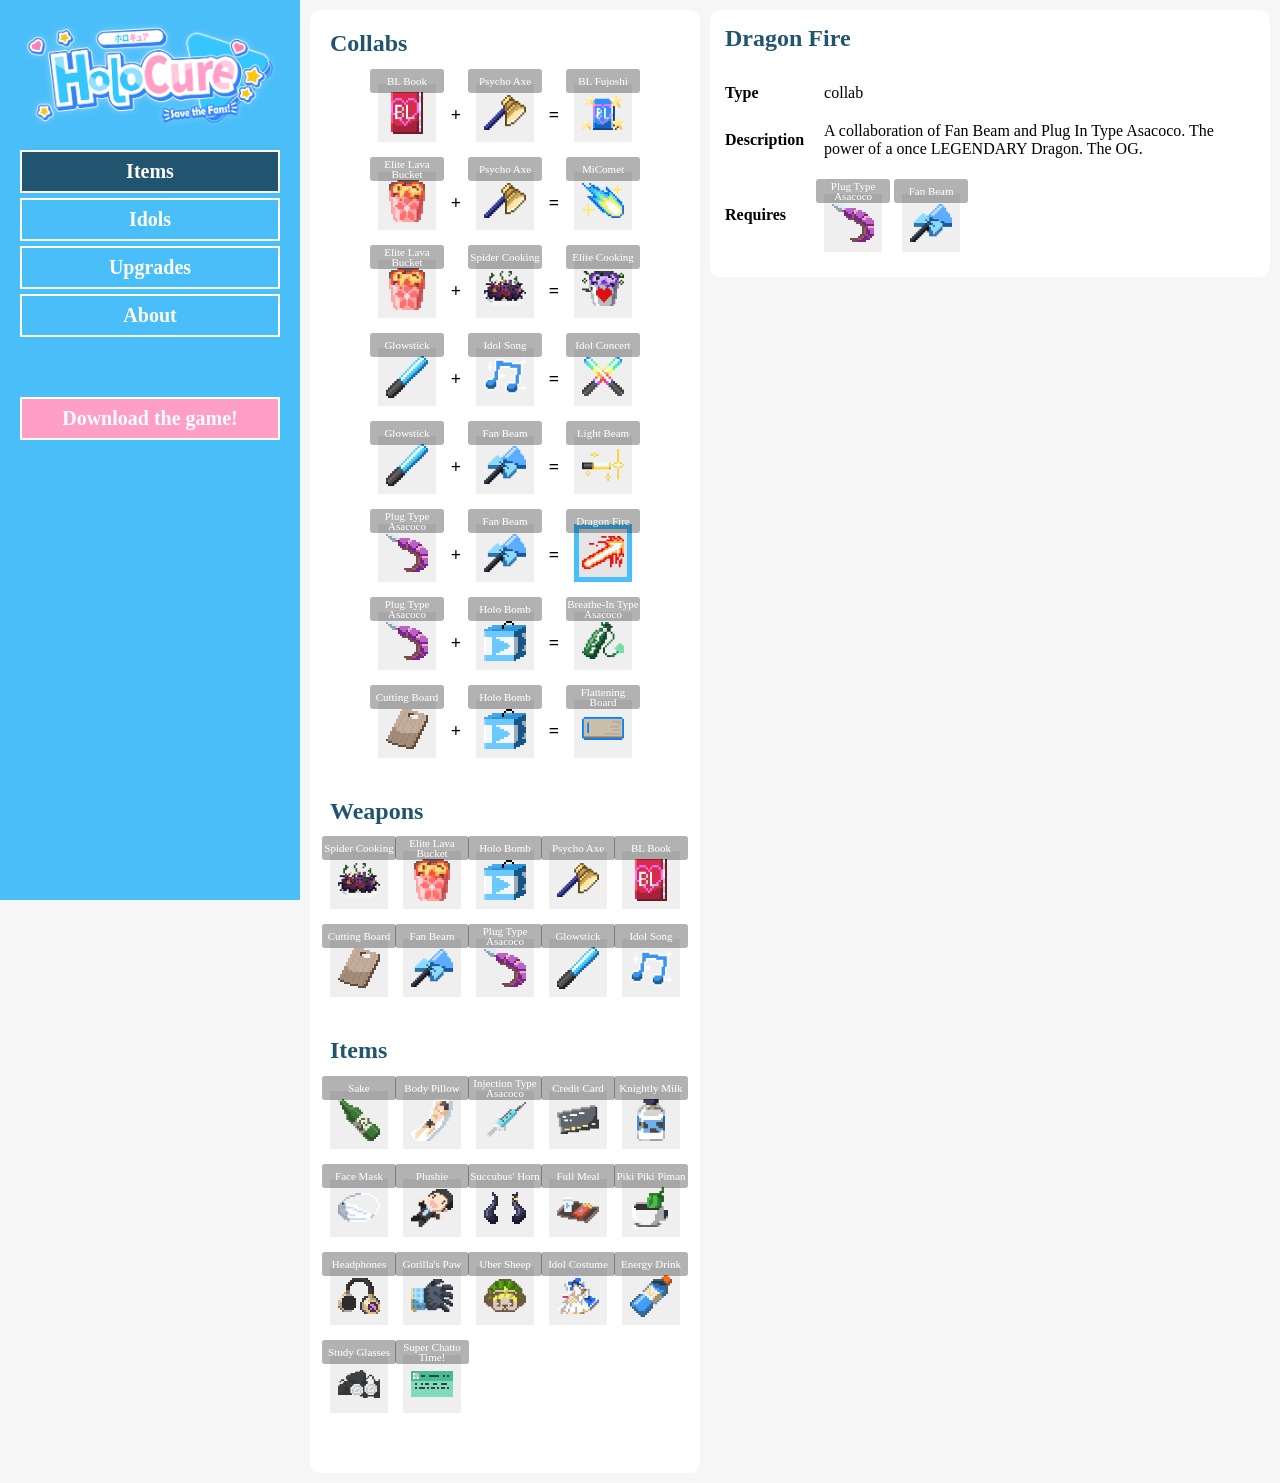
==== index.html @ fba4d24d "more data, hashrouter" ====
<!DOCTYPE html>
<html lang="en">

<head>
  <meta charset="UTF-8" />
  <link rel="icon" type="image/svg+xml" href="[data-uri]" />
  <meta name="viewport" content="width=device-width, initial-scale=1.0" />
  <title>HoloCure Infos</title>
  <script type="module" crossorigin src="/assets/index.11f141a6.js"></script>
  <link rel="stylesheet" href="/assets/index.669af366.css">
</head>

<body>
  <div id="root"></div>
  
</body>

</html>
---- assets/index.669af366.css ----
.item-icon{border:5px solid transparent;height:58px;width:58px;display:flex;justify-content:center;align-items:center;background-color:#6464641a;padding:3px;position:relative;margin-top:15px}.item-icon:hover{cursor:pointer}.item-icon img{max-width:100%;max-height:100%}.item-icon .name{position:absolute;font-size:11px;top:0;left:-13px;right:-13px;color:#fff;background-color:#0000004d;text-align:center;transform:translateY(-20px);border-radius:3px;padding:1px 0;line-height:10px;height:24px;display:flex;justify-content:center;align-items:center}.item-icon.selected{border-color:#4abef9;background-color:#0000001a}.heading{margin-bottom:10px;border-bottom:1px solid white;color:#21546f}.item-details{flex:1 1 70%;padding:15px;background:white;border-radius:10px}.item-details>main{margin-top:20px;display:table}.item-details>main .entry{display:table-row}.item-details>main .entry__name{display:table-cell;font-weight:700;padding:10px 20px 10px 0;vertical-align:middle}.item-details>main .entry__value{vertical-align:middle;padding:10px 0;display:flex;gap:20px}.collabs-list{display:grid;grid-template-columns:58px 40px 58px 40px 58px;row-gap:15px;align-items:center;justify-content:center;text-align:center}.collabs-list .operator{font-size:18px;margin-top:20px;font-weight:700}.items-page{display:flex;flex-direction:row;align-items:flex-start;gap:10px}.items-page .sections{padding:20px;background:white;border-radius:10px;flex:1 1 30%}.items-page .sections section{margin-bottom:40px}.items-page .sections section .items-list{display:grid;grid-template-columns:repeat(5,1fr);gap:15px}html,body,#root,.app{min-height:100vh;background-color:#f6f6f6}*{box-sizing:border-box}h1,h2,h3,h4,h5,h6{margin:0}.app{display:flex;font-family:Tahoma}.app .nav{background-color:#4abef9;padding:20px;display:flex;flex-direction:column;width:300px;flex:0 0 300px;position:fixed;height:100vh}.app .nav a{display:block;background-color:#4abef9;color:#fff;font-weight:700;font-size:20px;border:2px solid white;text-decoration:none;padding:8px 16px}.app .nav a:hover,.app .nav a.active{background-color:#21546f}.app .nav section{display:flex;flex-direction:column;gap:5px;color:#fff;text-align:center}.app .nav section.bottom{margin-top:60px}.app .nav section.bottom a{background-color:#ff9ec6}.app .nav img{width:100%;margin-bottom:15px}.app>main{padding:10px;margin-left:300px;flex:1 1 auto}/*! normalize.css v8.0.1 | MIT License | github.com/necolas/normalize.css */html{line-height:1.15;-webkit-text-size-adjust:100%}body{margin:0}main{display:block}h1{font-size:2em;margin:.67em 0}hr{box-sizing:content-box;height:0;overflow:visible}pre{font-family:monospace,monospace;font-size:1em}a{background-color:transparent}abbr[title]{border-bottom:none;text-decoration:underline;text-decoration:underline dotted}b,strong{font-weight:bolder}code,kbd,samp{font-family:monospace,monospace;font-size:1em}small{font-size:80%}sub,sup{font-size:75%;line-height:0;position:relative;vertical-align:baseline}sub{bottom:-.25em}sup{top:-.5em}img{border-style:none}button,input,optgroup,select,textarea{font-family:inherit;font-size:100%;line-height:1.15;margin:0}button,input{overflow:visible}button,select{text-transform:none}button,[type=button],[type=reset],[type=submit]{-webkit-appearance:button}button::-moz-focus-inner,[type=button]::-moz-focus-inner,[type=reset]::-moz-focus-inner,[type=submit]::-moz-focus-inner{border-style:none;padding:0}button:-moz-focusring,[type=button]:-moz-focusring,[type=reset]:-moz-focusring,[type=submit]:-moz-focusring{outline:1px dotted ButtonText}fieldset{padding:.35em .75em .625em}legend{box-sizing:border-box;color:inherit;display:table;max-width:100%;padding:0;white-space:normal}progress{vertical-align:baseline}textarea{overflow:auto}[type=checkbox],[type=radio]{box-sizing:border-box;padding:0}[type=number]::-webkit-inner-spin-button,[type=number]::-webkit-outer-spin-button{height:auto}[type=search]{-webkit-appearance:textfield;outline-offset:-2px}[type=search]::-webkit-search-decoration{-webkit-appearance:none}::-webkit-file-upload-button{-webkit-appearance:button;font:inherit}details{display:block}summary{display:list-item}template{display:none}[hidden]{display:none}
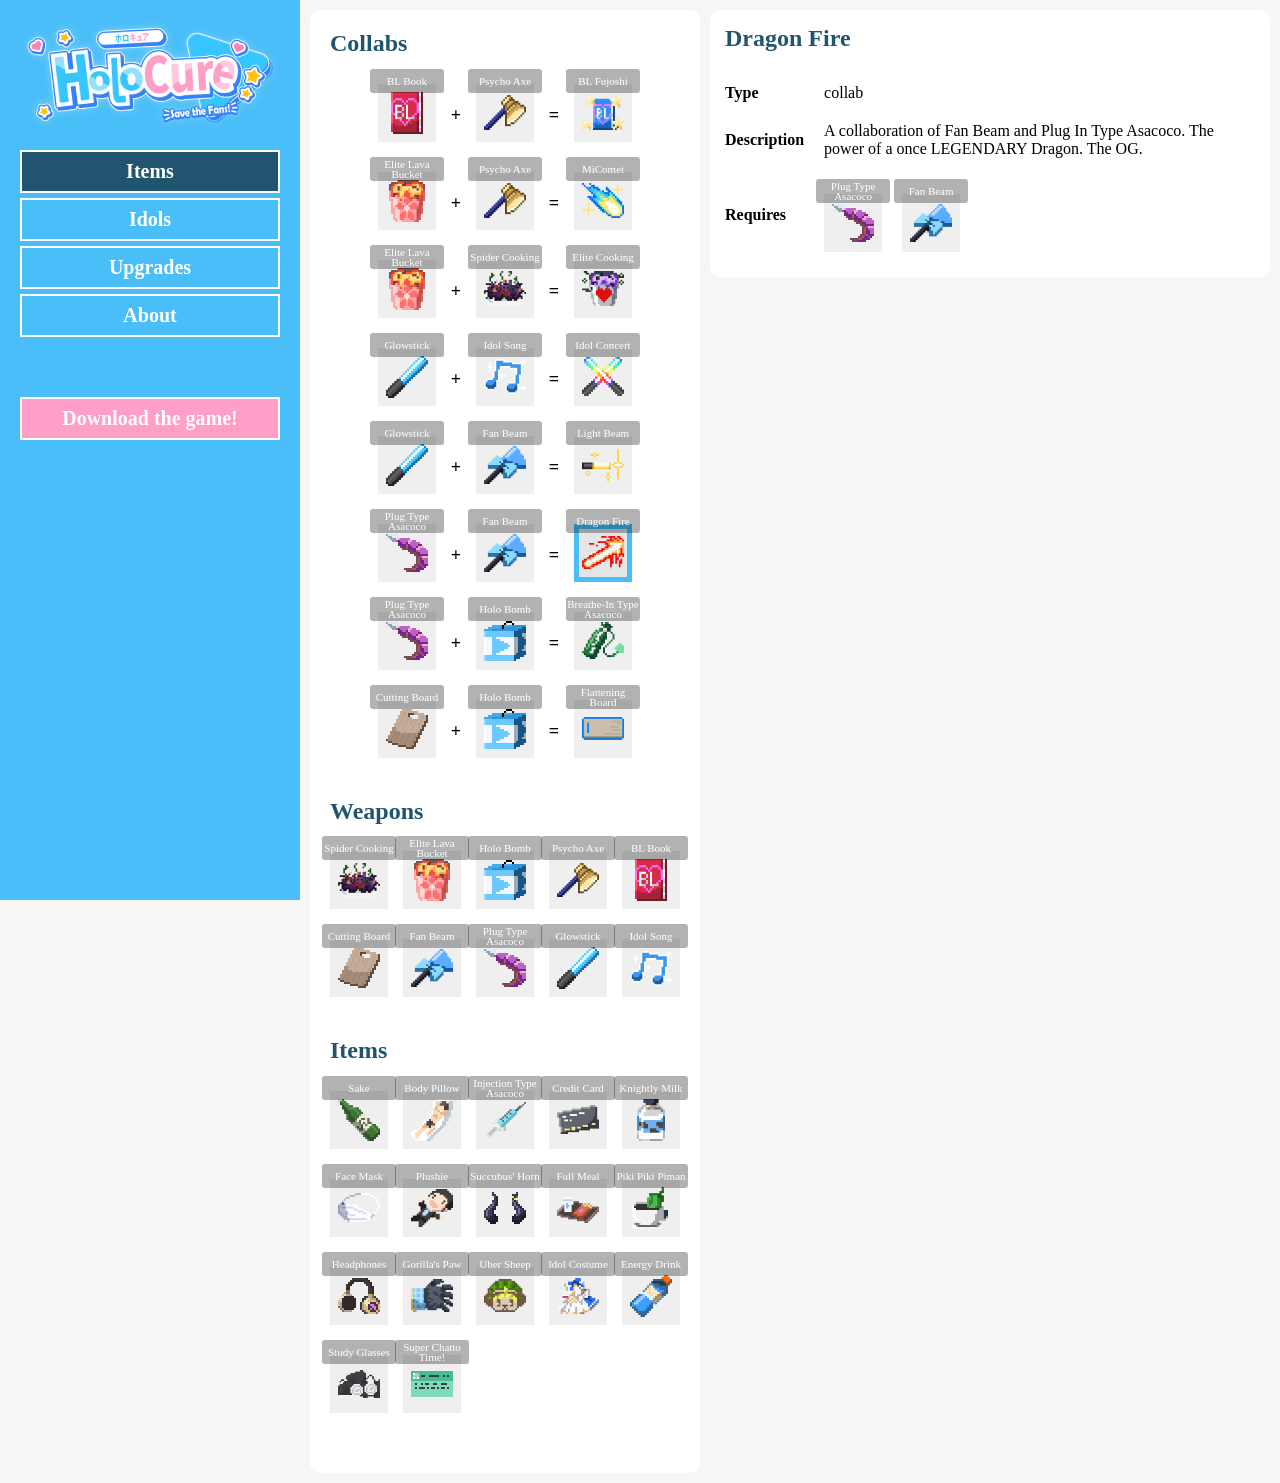
==== commit 2bc13472: "test" ====
--- a/index.html
+++ b/index.html
@@ -6,7 +6,7 @@
   <link rel="icon" type="image/svg+xml" href="[data-uri]" />
   <meta name="viewport" content="width=device-width, initial-scale=1.0" />
   <title>HoloCure Infos</title>
-  <script type="module" crossorigin src="/assets/index.11f141a6.js"></script>
+  <script type="module" crossorigin src="/assets/index.10effb36.js"></script>
   <link rel="stylesheet" href="/assets/index.669af366.css">
 </head>
 
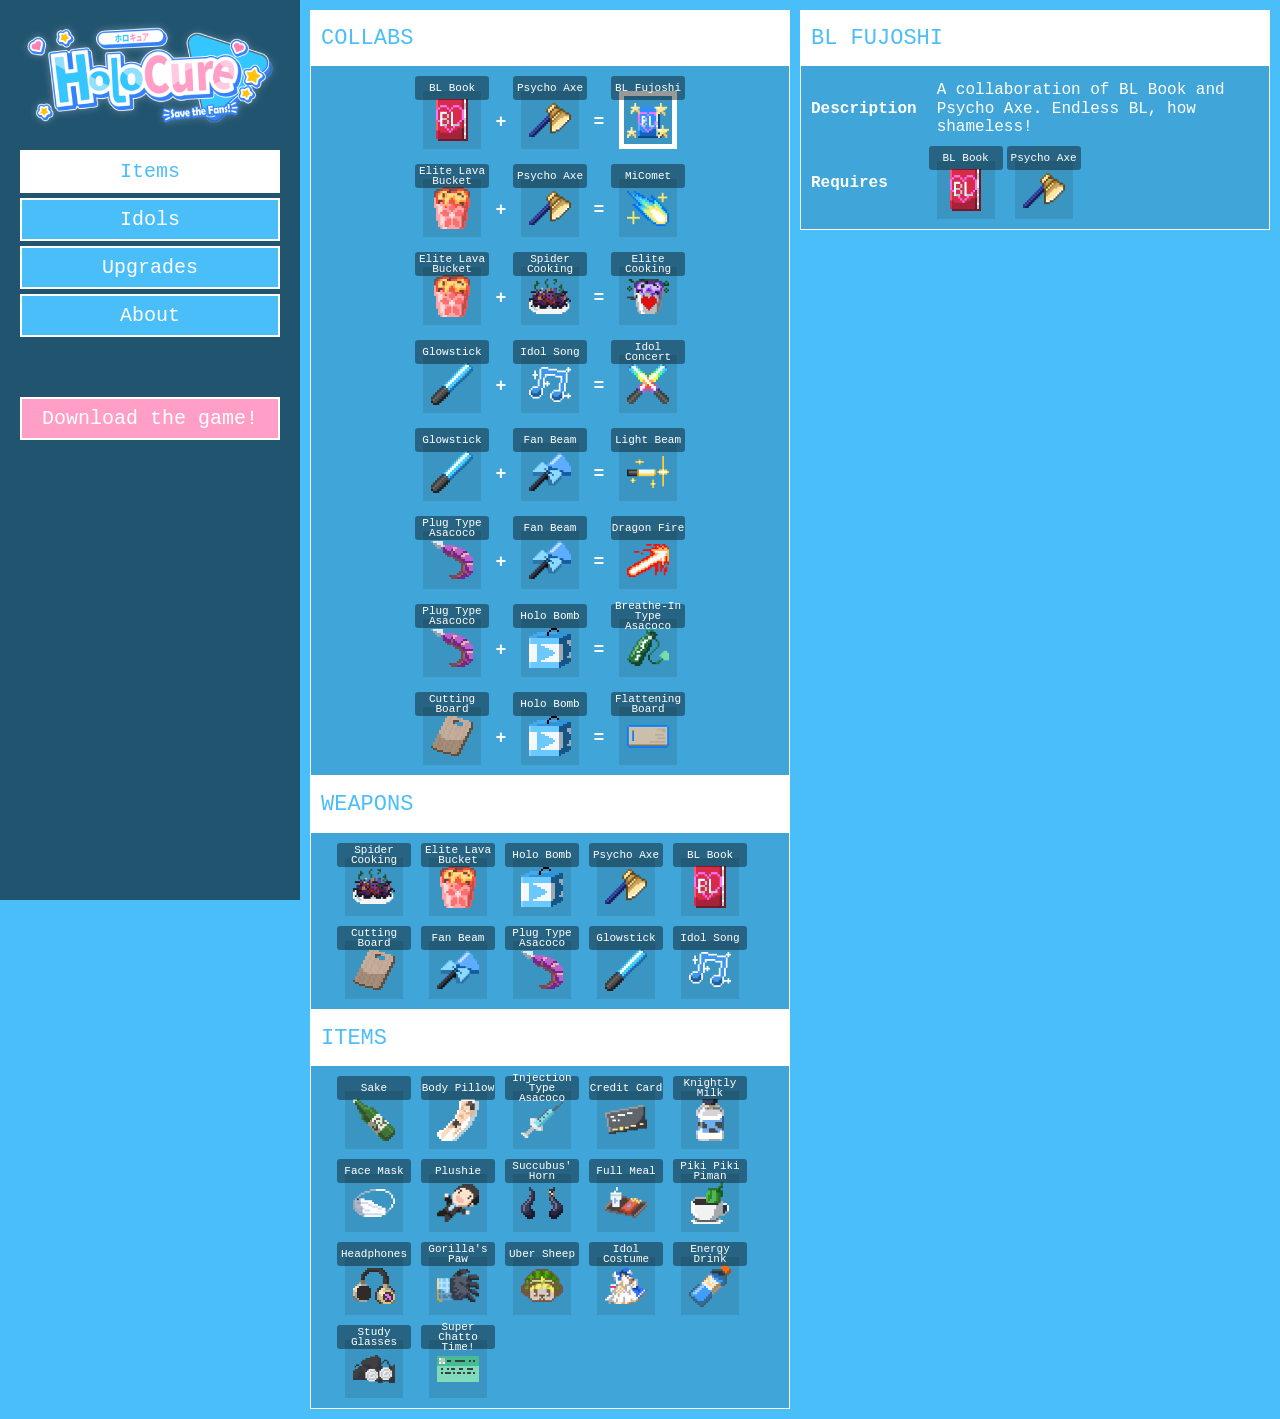
==== commit 5f6c24b8: "idols page, fetch data, style, ..." ====
--- a/index.html
+++ b/index.html
@@ -6,8 +6,8 @@
   <link rel="icon" type="image/svg+xml" href="[data-uri]" />
   <meta name="viewport" content="width=device-width, initial-scale=1.0" />
   <title>HoloCure Infos</title>
-  <script type="module" crossorigin src="/assets/index.10effb36.js"></script>
-  <link rel="stylesheet" href="/assets/index.669af366.css">
+  <script type="module" crossorigin src="/assets/index.8fa9ec12.js"></script>
+  <link rel="stylesheet" href="/assets/index.4229c136.css">
 </head>
 
 <body>
--- a/assets/index.4229c136.css
+++ b/assets/index.4229c136.css
@@ -0,0 +1 @@
+.item-icon{border:5px solid transparent;height:58px;width:58px;display:flex;justify-content:center;align-items:center;background-color:#0000001a;padding:3px;position:relative;margin-top:15px}.item-icon:hover{cursor:pointer}.item-icon img{max-width:100%;max-height:100%}.item-icon .name{position:absolute;font-size:11px;top:0;left:-13px;right:-13px;color:#fff;background-color:#0006;text-align:center;transform:translateY(-20px);border-radius:3px;padding:1px 0;line-height:10px;height:24px;display:flex;justify-content:center;align-items:center}.item-icon.selected{border-color:#fff;background-color:#0000001a}.box{border:1px solid white;background-color:#00000021;display:flex;flex-direction:column}.box>header{background-color:#fff;font-weight:300;font-size:22px;color:#4abef9;padding:15px 10px;text-transform:uppercase}.box>main{padding:10px;flex:1 1 auto;display:flex;flex-direction:column;color:#fff;font-size:16px}.item-details{flex:1 1 70%}.item-details>main{display:table}.item-details>main .entry{display:table-row}.item-details>main .entry__name{display:table-cell;font-weight:700;padding:5px 20px 5px 0;vertical-align:middle;white-space:nowrap}.item-details>main .entry__value{vertical-align:middle;padding:5px 0;display:flex;gap:20px}.item-details>main .entry:last-of-type .entry__name,.item-details>main .entry:last-of-type .entry__value{padding-bottom:0}.collabs-list{display:grid;grid-template-columns:58px 40px 58px 40px 58px;row-gap:15px;align-items:center;justify-content:center;text-align:center}.collabs-list .operator{font-size:18px;margin-top:20px;font-weight:700}.items-page{display:flex;flex-direction:row;align-items:flex-start;gap:10px}.items-page .sections{flex:0 0 480px;width:480px}.items-page .sections .items-list{display:grid;grid-template-columns:repeat(5,74px);justify-content:center;align-items:center;gap:10px}.heading{margin-bottom:10px;border-bottom:1px solid white;color:#fff}.idols-page{display:flex;flex-direction:row;gap:10px}.idols-page .selected-idol{flex:1 1 200px;width:200px}.idols-page .selected-idol>main{justify-content:center;align-items:center}.idols-page .selected-idol>main img{display:block}.idols-page .selected-idol .stats{margin-top:40px}.idols-page .generation{margin-bottom:20px;flex:1 1 auto}.idols-page .generation .idols{display:flex;flex-direction:row;gap:5px}.idols-page .generation .idols .idol{border:5px solid transparent;cursor:pointer}.idols-page .generation .idols .idol img{display:block}.idols-page .generation .idols .idol.selected{border-color:#fff}.idols-page .selected-idol-details{flex:1 1 200px;width:200px;display:flex;flex-direction:column}.idols-page .selected-idol-details .name{font-size:20px}.idols-page .selected-idol-details .desc{margin-bottom:10px}.idols-page .selected-idol-details .box{flex:1 1 auto}.idols-page .selected-idol-details .box>main{display:flex;flex-direction:column;gap:10px}.about-page{display:flex;justify-content:center}.about-page .box{width:800px}.about-page ul li{margin-bottom:10px}html,body,#root,.app{min-height:100vh;background-color:#4abef9}*{box-sizing:border-box;font-family:monospace}h1,h2,h3,h4,h5,h6{margin:0}.app{display:flex;font-family:Tahoma}.app .nav{background-color:#21546f;padding:20px;display:flex;flex-direction:column;width:300px;flex:0 0 300px;position:fixed;height:100vh}.app .nav a{display:block;background-color:#4abef9;color:#fff;font-size:20px;border:2px solid white;text-decoration:none;padding:8px 16px}.app .nav a:hover,.app .nav a.active{background-color:#fff;color:#4abef9}.app .nav section{display:flex;flex-direction:column;gap:5px;color:#fff;text-align:center}.app .nav section.bottom{margin-top:60px}.app .nav section.bottom a{background-color:#ff9ec6}.app .nav img{width:100%;margin-bottom:15px}.app>main{padding:10px;margin-left:300px;flex:1 1 auto}/*! normalize.css v8.0.1 | MIT License | github.com/necolas/normalize.css */html{line-height:1.15;-webkit-text-size-adjust:100%}body{margin:0}main{display:block}h1{font-size:2em;margin:.67em 0}hr{box-sizing:content-box;height:0;overflow:visible}pre{font-family:monospace,monospace;font-size:1em}a{background-color:transparent}abbr[title]{border-bottom:none;text-decoration:underline;text-decoration:underline dotted}b,strong{font-weight:bolder}code,kbd,samp{font-family:monospace,monospace;font-size:1em}small{font-size:80%}sub,sup{font-size:75%;line-height:0;position:relative;vertical-align:baseline}sub{bottom:-.25em}sup{top:-.5em}img{border-style:none}button,input,optgroup,select,textarea{font-family:inherit;font-size:100%;line-height:1.15;margin:0}button,input{overflow:visible}button,select{text-transform:none}button,[type=button],[type=reset],[type=submit]{-webkit-appearance:button}button::-moz-focus-inner,[type=button]::-moz-focus-inner,[type=reset]::-moz-focus-inner,[type=submit]::-moz-focus-inner{border-style:none;padding:0}button:-moz-focusring,[type=button]:-moz-focusring,[type=reset]:-moz-focusring,[type=submit]:-moz-focusring{outline:1px dotted ButtonText}fieldset{padding:.35em .75em .625em}legend{box-sizing:border-box;color:inherit;display:table;max-width:100%;padding:0;white-space:normal}progress{vertical-align:baseline}textarea{overflow:auto}[type=checkbox],[type=radio]{box-sizing:border-box;padding:0}[type=number]::-webkit-inner-spin-button,[type=number]::-webkit-outer-spin-button{height:auto}[type=search]{-webkit-appearance:textfield;outline-offset:-2px}[type=search]::-webkit-search-decoration{-webkit-appearance:none}::-webkit-file-upload-button{-webkit-appearance:button;font:inherit}details{display:block}summary{display:list-item}template{display:none}[hidden]{display:none}
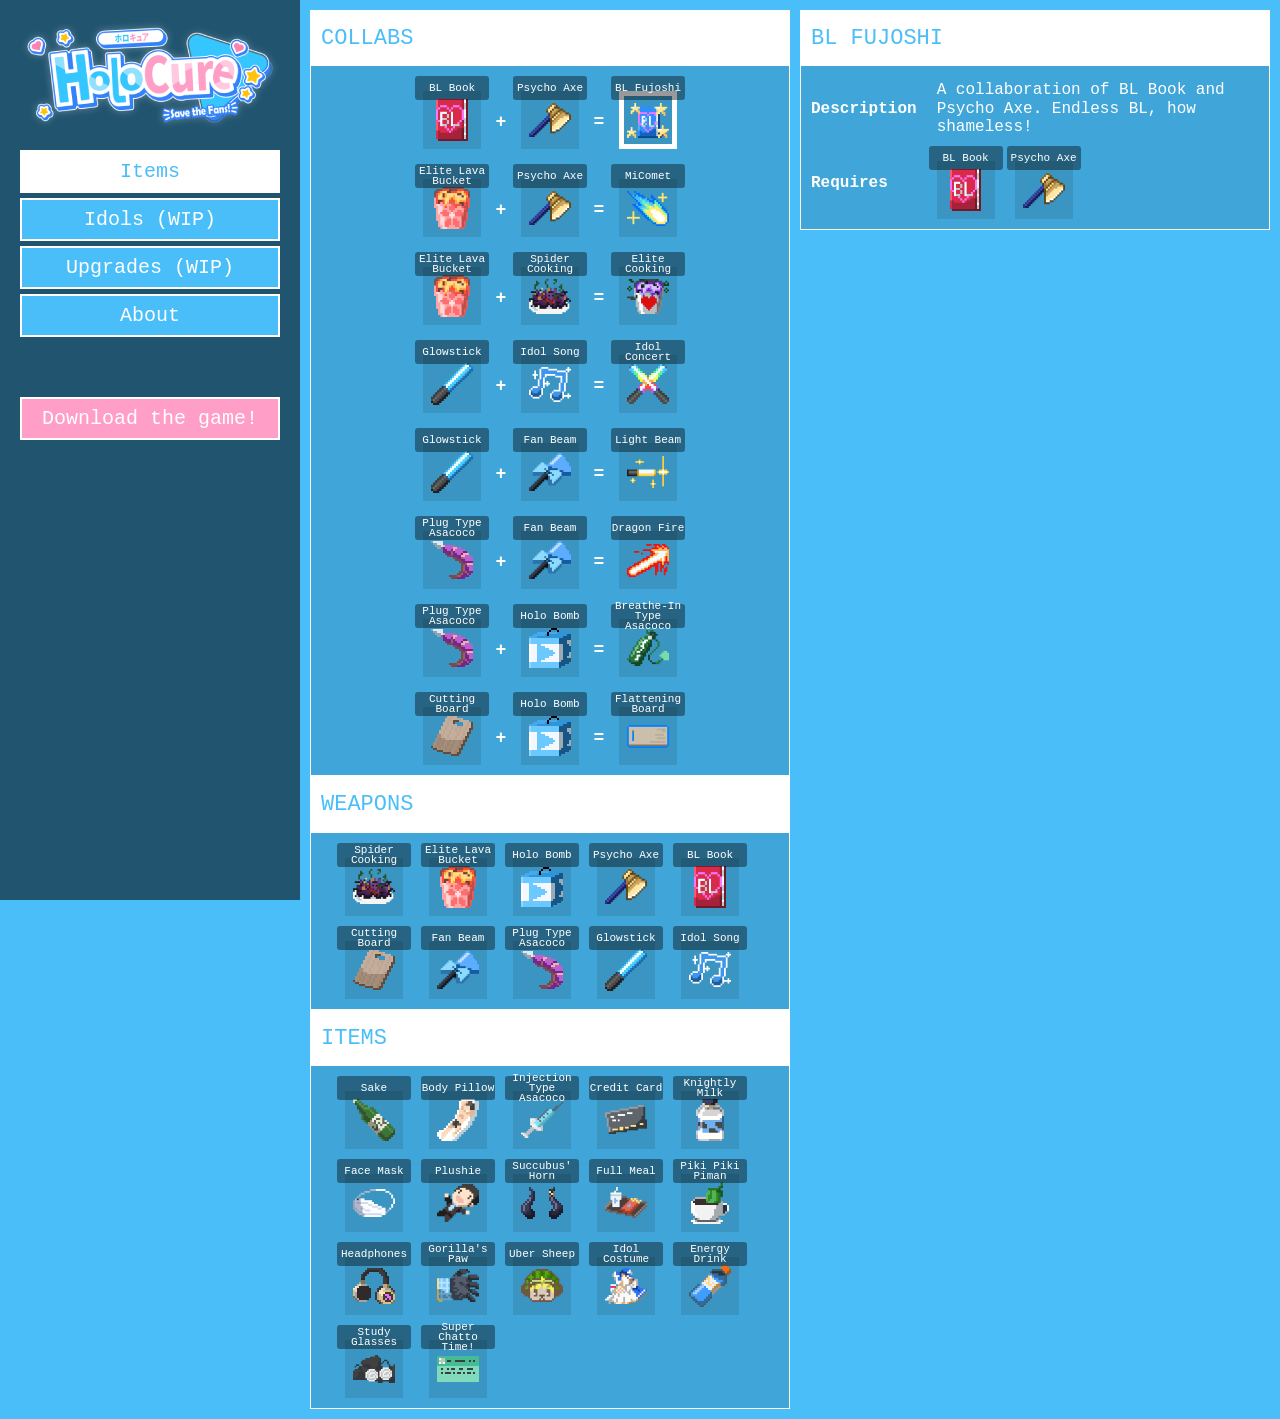
==== commit 7227712e: "add idols skills and empty placeholders" ====
--- a/index.html
+++ b/index.html
@@ -6,7 +6,7 @@
   <link rel="icon" type="image/svg+xml" href="[data-uri]" />
   <meta name="viewport" content="width=device-width, initial-scale=1.0" />
   <title>HoloCure Infos</title>
-  <script type="module" crossorigin src="/assets/index.8fa9ec12.js"></script>
+  <script type="module" crossorigin src="/assets/index.fbfb6601.js"></script>
   <link rel="stylesheet" href="/assets/index.4229c136.css">
 </head>
 
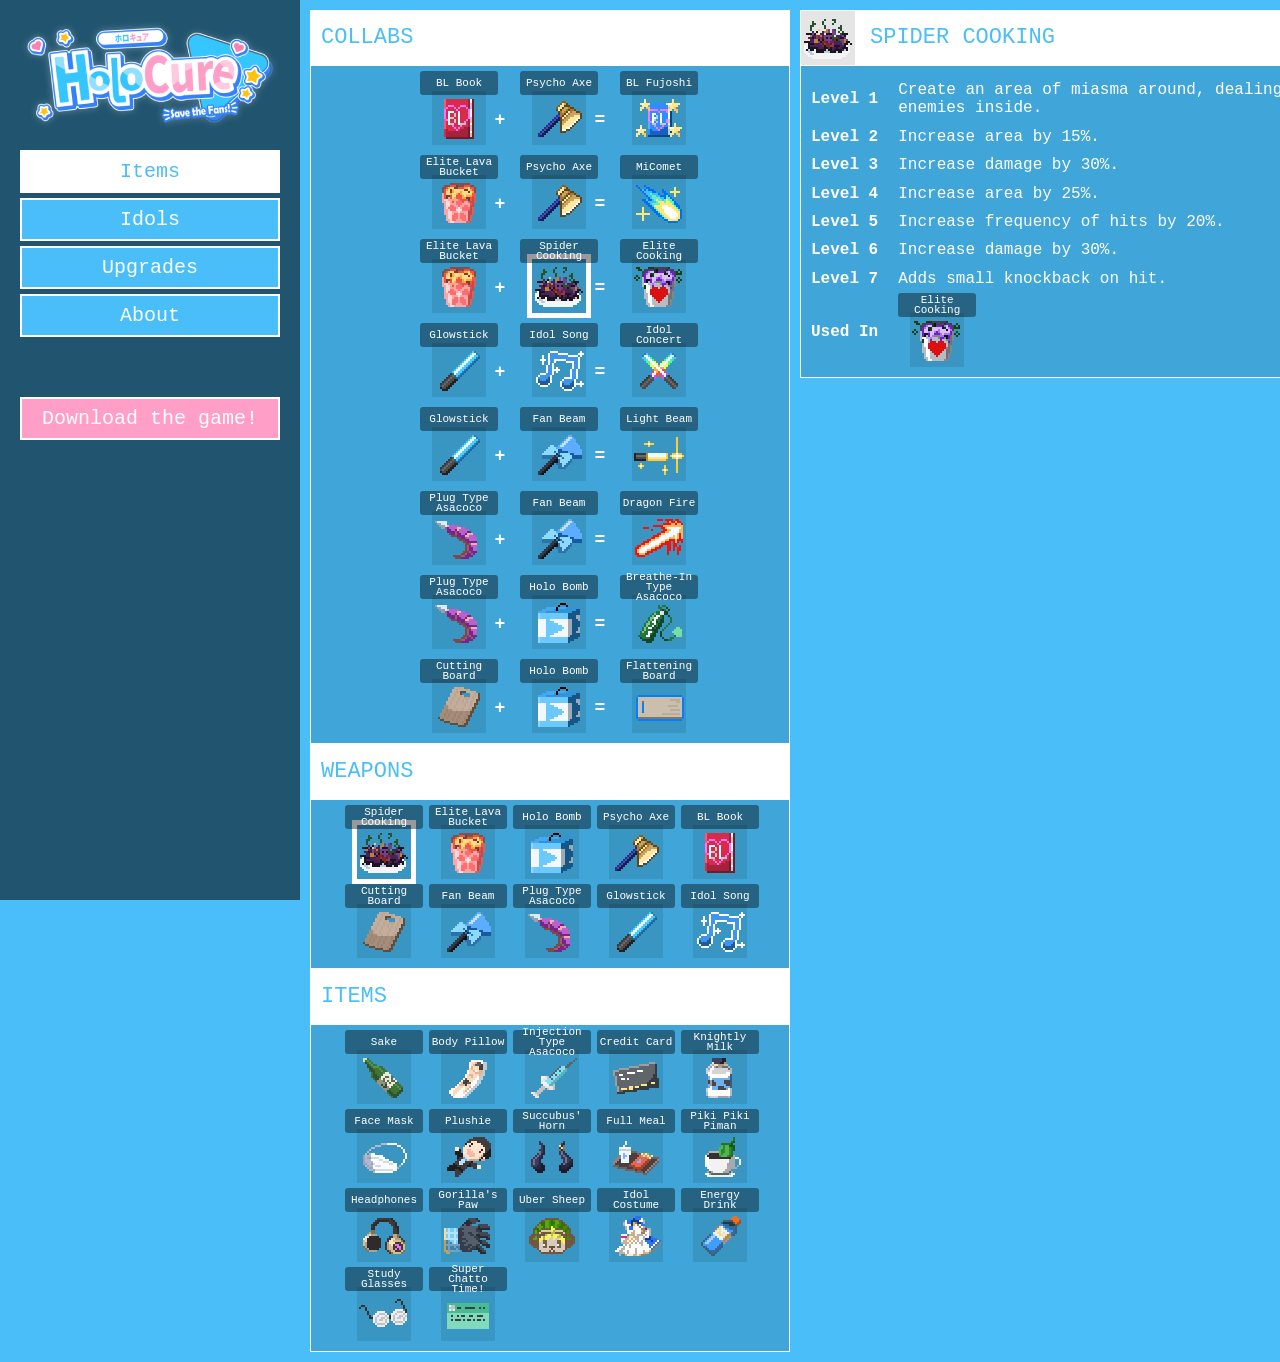
==== commit 676940dc: "more stuff!" ====
--- a/index.html
+++ b/index.html
@@ -6,8 +6,8 @@
   <link rel="icon" type="image/svg+xml" href="[data-uri]" />
   <meta name="viewport" content="width=device-width, initial-scale=1.0" />
   <title>HoloCure Infos</title>
-  <script type="module" crossorigin src="/assets/index.fbfb6601.js"></script>
-  <link rel="stylesheet" href="/assets/index.4229c136.css">
+  <script type="module" crossorigin src="/assets/index.34fb086a.js"></script>
+  <link rel="stylesheet" href="/assets/index.b16a7061.css">
 </head>
 
 <body>
--- a/assets/index.b16a7061.css
+++ b/assets/index.b16a7061.css
@@ -0,0 +1 @@
+.box{border:1px solid white;border-top:0;background-color:#00000021}.box>header{min-height:56px;background-color:#fff;font-weight:300;font-size:22px;color:var(--color-blue);text-transform:uppercase;padding:0 10px}.box>main{padding:10px;color:#fff;font-size:16px}.sprite{position:relative;flex:0 0 auto}.sprite.show-label{margin:15px 12px 0}.sprite.clickable:hover{cursor:pointer}.sprite .name{position:absolute;font-size:11px;top:0;left:-12px;right:-12px;color:#fff;text-align:center;background-color:#0006;transform:translateY(-20px);border-radius:3px;padding:1px 0;line-height:10px;height:24px}.sprite.selected{outline:5px solid white;background-color:#0000001a}.collabs-list{display:grid;grid-template-columns:60px 40px 60px 40px 60px;row-gap:15px;align-items:center;justify-content:center;text-align:center}.collabs-list .operator{font-size:18px;margin-top:20px;font-weight:700}.item-details{flex:1 1 70%}.item-details .item-name{margin-left:15px}.item-details .item-type{font-size:16px;color:#aaa}.item-details>header{padding-left:0}.item-details>main{display:table}.item-details>main .entry{display:table-row}.item-details>main .entry__name{display:table-cell;font-weight:700;padding:5px 20px 5px 0;vertical-align:middle;white-space:nowrap}.item-details>main .entry__value{vertical-align:middle;padding:5px 0;display:flex;gap:20px}.item-details>main .entry:last-of-type .entry__name,.item-details>main .entry:last-of-type .entry__value{padding-bottom:0}.items-page{gap:10px}.items-page .sections{flex:0 0 480px;width:480px}.items-page .sections .items-list{display:grid;grid-template-columns:repeat(5,74px);justify-content:center;align-items:center;gap:10px}.idols-page{gap:10px}.idols-page .selected-idol{width:300px;flex:0 0 auto;align-self:flex-start}.idols-page .selected-idol>main{justify-content:flex-start;align-items:center}.idols-page .selected-idol .model{width:100%;height:200px}.idols-page .selected-idol .stats{margin-top:20px;width:100%;padding:20px}.idols-page .selected-idol .stats .stat{margin-bottom:10px}.idols-page .selected-idol .stats .stat img{height:32px;width:32px;display:block;margin-right:10px}.idols-page .selected-idol .stats .stat .text{font-size:22px;border-bottom:1px solid white}.idols-page .generations{flex:0 0 auto}.idols-page .generations .generation{margin-bottom:20px}.idols-page .generations .generation .name{color:#fff;border-bottom:1px solid white;font-size:24px;line-height:24px;margin-bottom:10px;text-transform:uppercase}.idols-page .generations .generation .idols{gap:10px}.idols-page .generations .generation .idols .idol{cursor:pointer}.idols-page .generations .generation .idols .idol img{display:block}.idols-page .generations .generation .idols .idol.selected{outline:5px solid white}.idols-page .selected-idol-details .sprite{margin-right:10px}.idols-page .selected-idol-details .name{font-size:20px}.idols-page .selected-idol-details .attack>main{gap:10px}.idols-page .selected-idol-details .skills .name:not(:first-of-type){margin-top:15px}.page-upgrades .upgrades>main{gap:10px}.page-upgrades .upgrades .upgrade{cursor:pointer}.page-upgrades .upgrades .upgrade.selected{background:white;color:var(--color-blue);font-weight:700}.page-upgrades .sprite{margin-right:10px}.page-upgrades .details .desc{margin-bottom:20px}.about-page ul li{margin-bottom:10px}.app{display:flex}.app .nav{background-color:var(--color-dark-blue);padding:20px;display:flex;flex-direction:column;width:300px;flex:0 0 300px;position:fixed;height:100vh}.app .nav a{display:block;background-color:var(--color-blue);color:#fff;font-size:20px;border:2px solid white;text-decoration:none;padding:8px 16px}.app .nav a:hover,.app .nav a.active{background-color:#fff;color:var(--color-blue)}.app .nav section{display:flex;flex-direction:column;gap:5px;color:#fff;text-align:center}.app .nav section.bottom{margin-top:60px}.app .nav section.bottom a{background-color:var(--color-pink)}.app .nav img{width:100%;margin-bottom:15px}.app>main{padding:10px;margin-left:300px;flex:1 1 auto}/*! normalize.css v8.0.1 | MIT License | github.com/necolas/normalize.css */html{line-height:1.15;-webkit-text-size-adjust:100%}body{margin:0}main{display:block}h1{font-size:2em;margin:.67em 0}hr{box-sizing:content-box;height:0;overflow:visible}pre{font-family:monospace,monospace;font-size:1em}a{background-color:transparent}abbr[title]{border-bottom:none;text-decoration:underline;text-decoration:underline dotted}b,strong{font-weight:bolder}code,kbd,samp{font-family:monospace,monospace;font-size:1em}small{font-size:80%}sub,sup{font-size:75%;line-height:0;position:relative;vertical-align:baseline}sub{bottom:-.25em}sup{top:-.5em}img{border-style:none}button,input,optgroup,select,textarea{font-family:inherit;font-size:100%;line-height:1.15;margin:0}button,input{overflow:visible}button,select{text-transform:none}button,[type=button],[type=reset],[type=submit]{-webkit-appearance:button}button::-moz-focus-inner,[type=button]::-moz-focus-inner,[type=reset]::-moz-focus-inner,[type=submit]::-moz-focus-inner{border-style:none;padding:0}button:-moz-focusring,[type=button]:-moz-focusring,[type=reset]:-moz-focusring,[type=submit]:-moz-focusring{outline:1px dotted ButtonText}fieldset{padding:.35em .75em .625em}legend{box-sizing:border-box;color:inherit;display:table;max-width:100%;padding:0;white-space:normal}progress{vertical-align:baseline}textarea{overflow:auto}[type=checkbox],[type=radio]{box-sizing:border-box;padding:0}[type=number]::-webkit-inner-spin-button,[type=number]::-webkit-outer-spin-button{height:auto}[type=search]{-webkit-appearance:textfield;outline-offset:-2px}[type=search]::-webkit-search-decoration{-webkit-appearance:none}::-webkit-file-upload-button{-webkit-appearance:button;font:inherit}details{display:block}summary{display:list-item}template{display:none}[hidden]{display:none}:root{--color-blue: #4abef9;--color-pink: #ff9ec6;--color-dark-blue: #21546f}html,body,#root,.app{min-height:100vh;background-color:var(--color-blue)}*{box-sizing:border-box;font-family:monospace}h1,h2,h3,h4,h5,h6{margin:0}.content-container{width:1200px;margin:0 auto}.flex-row{display:flex;flex-direction:row}.flex-column{display:flex;flex-direction:column}.align-start{align-items:flex-start}.align-center{align-items:center}.align-space-between{align-items:space-between}.justify-start{justify-content:flex-start}.justify-center{justify-content:center}.justify-space-between{justify-content:space-between}.flex-fill{flex:1 1 auto}.m-0{margin:0}.p-0{padding:0}
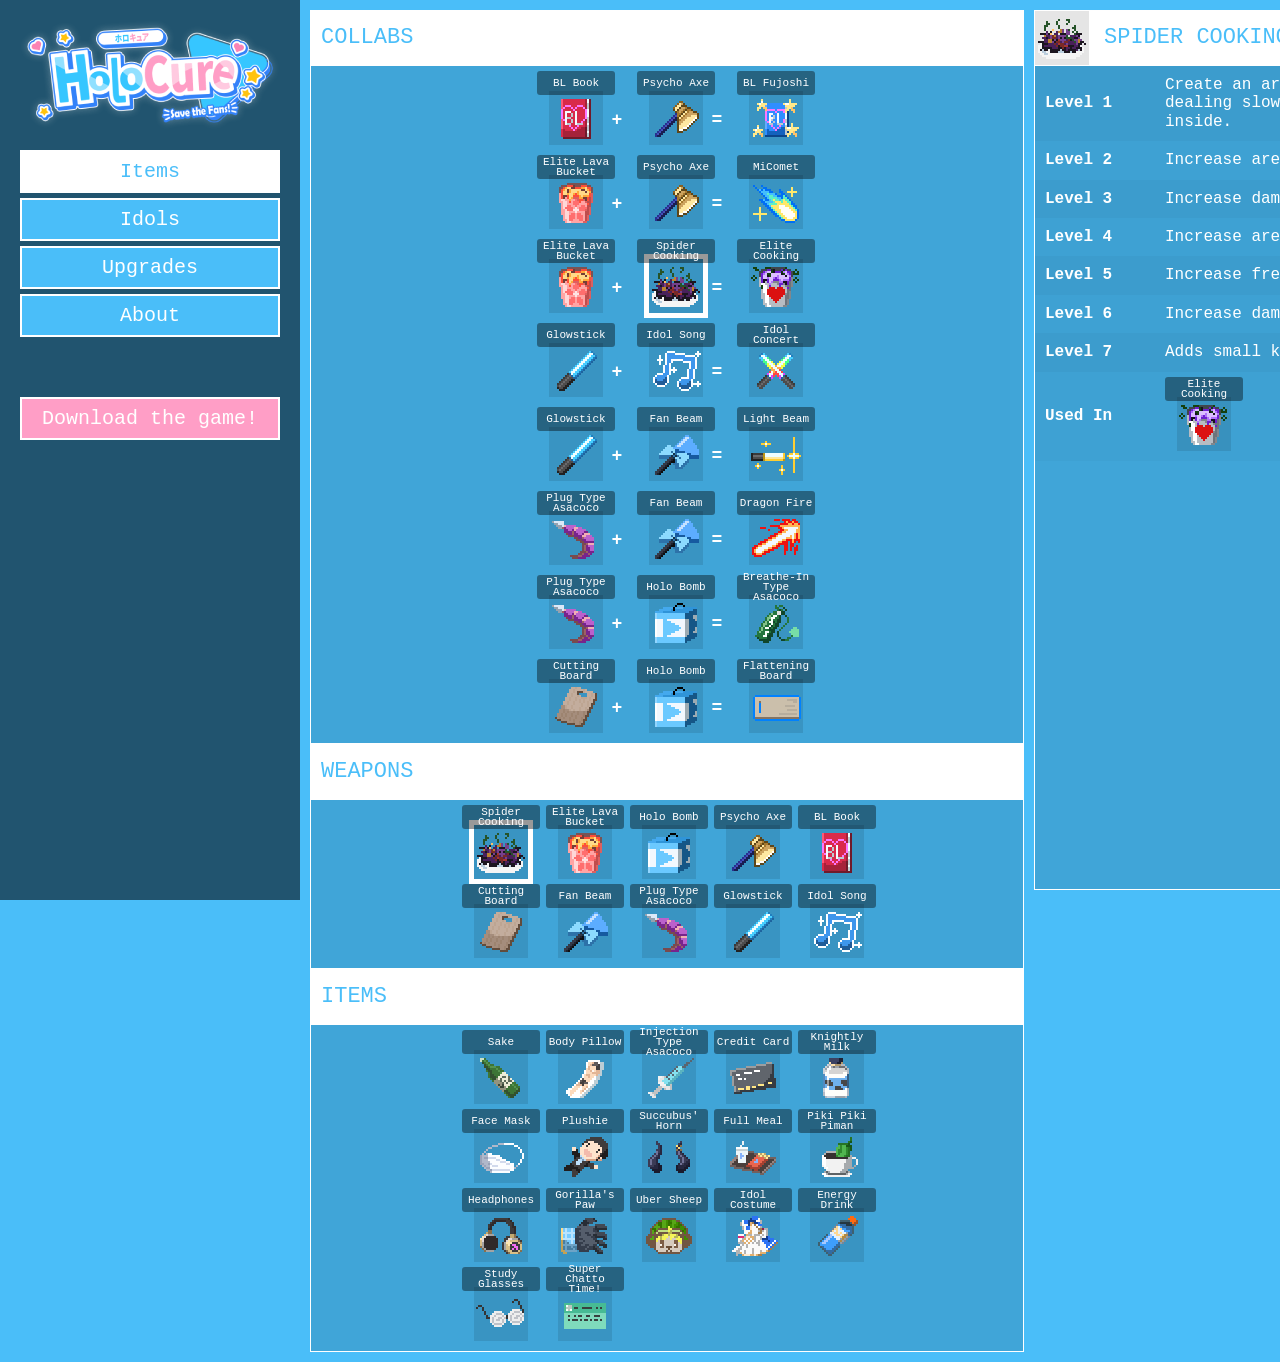
==== commit e641adcc: "new stuff" ====
--- a/index.html
+++ b/index.html
@@ -6,8 +6,8 @@
   <link rel="icon" type="image/svg+xml" href="[data-uri]" />
   <meta name="viewport" content="width=device-width, initial-scale=1.0" />
   <title>HoloCure Infos</title>
-  <script type="module" crossorigin src="/assets/index.34fb086a.js"></script>
-  <link rel="stylesheet" href="/assets/index.b16a7061.css">
+  <script type="module" crossorigin src="/assets/index.79b24420.js"></script>
+  <link rel="stylesheet" href="/assets/index.5efcdc9f.css">
 </head>
 
 <body>
--- a/assets/index.5efcdc9f.css
+++ b/assets/index.5efcdc9f.css
@@ -0,0 +1 @@
+.box{border:1px solid white;border-top:0;background-color:#00000021}.box>header{min-height:56px;background-color:#fff;font-weight:300;font-size:22px;color:var(--color-blue);text-transform:uppercase;padding:0 10px}.box>main{padding:10px;color:#fff;font-size:16px;overflow-y:auto}.box .info-table{width:100%;border-spacing:0}.box .info-table tr:nth-of-type(odd){background-color:#0000000d}.box .info-table tr:nth-of-type(even){background-color:#00000005}.box .info-table td{padding:10px}.box .info-table td.name{font-weight:700;white-space:nowrap;min-width:120px}.sprite{position:relative;flex:0 0 auto}.sprite.show-label{margin:15px 12px 0}.sprite.clickable:hover{cursor:pointer}.sprite .name{position:absolute;font-size:11px;top:0;left:-12px;right:-12px;color:#fff;text-align:center;background-color:#0006;transform:translateY(-20px);border-radius:3px;padding:1px 0;line-height:10px;height:24px}.sprite.selected{outline:5px solid white;background-color:#0000001a}.sprite-list{gap:10px}.collabs-list{display:grid;grid-template-columns:60px 40px 60px 40px 60px;row-gap:15px;align-items:center;justify-content:center;text-align:center}.collabs-list .operator{font-size:18px;margin-top:20px;font-weight:700}.item-details{position:sticky;top:10px;bottom:10px;height:calc(100vh - 20px);min-height:200px;flex:1 1 40%}.item-details>header{padding-left:0}.item-details>header .item-name{margin-left:15px}.item-details>header .item-type{font-size:16px;color:#aaa}.item-details>main{padding:0}.items-page{gap:10px}.items-page .sections{flex:1 1 60%}.items-page .sections .items-list{display:grid;grid-template-columns:repeat(5,74px);justify-content:center;align-items:center;gap:10px}.idols-page{gap:10px;align-items:flex-start}.idols-page .sticky-section{position:sticky;top:10px;gap:10px}.idols-page .selected-idol>main{width:300px;flex:0 0 300px;align-self:center;overflow-y:inherit}.idols-page .selected-idol .model{width:100%;height:190px}.idols-page .selected-idol .stats{margin-top:20px;width:100%;padding:20px}.idols-page .selected-idol .stats .stat{margin-bottom:10px}.idols-page .selected-idol .stats .stat img{height:32px;width:32px;display:block;margin-right:10px}.idols-page .selected-idol .stats .stat .text{font-size:22px;border-bottom:1px solid white}.idols-page .generations{flex:0 0 auto;gap:20px}.idols-page .generations .generation .name{color:#fff;border-bottom:1px solid white;font-size:24px;line-height:24px;margin-bottom:10px;text-transform:uppercase}.idols-page .generations .generation .idols{gap:10px}.idols-page .generations .generation .idols .idol{cursor:pointer}.idols-page .generations .generation .idols .idol img{display:block}.idols-page .generations .generation .idols .idol.selected{outline:5px solid white}.idols-page .selected-idol-details .sprite{margin-right:10px}.idols-page .selected-idol-details .skill-name{font-size:20px;padding:10px}.idols-page .selected-idol-details .attack>main{padding:0}.idols-page .selected-idol-details .skills>main{padding:0}.page-upgrades .upgrades>main{gap:10px}.page-upgrades .upgrades .upgrade{cursor:pointer}.page-upgrades .upgrades .upgrade.selected{background:white;color:var(--color-blue);font-weight:700}.page-upgrades .sprite{margin-right:10px}.page-upgrades .details .desc{margin-bottom:20px}.about-page ul li{margin-bottom:10px}.app{display:flex}.app .nav{background-color:var(--color-dark-blue);padding:20px;display:flex;flex-direction:column;width:300px;flex:0 0 300px;position:fixed;height:100vh}.app .nav a{display:block;background-color:var(--color-blue);color:#fff;font-size:20px;border:2px solid white;text-decoration:none;padding:8px 16px}.app .nav a:hover,.app .nav a.active{background-color:#fff;color:var(--color-blue)}.app .nav section{display:flex;flex-direction:column;gap:5px;color:#fff;text-align:center}.app .nav section.bottom{margin-top:60px}.app .nav section.bottom a{background-color:var(--color-pink)}.app .nav img{width:100%;margin-bottom:15px}.app>main{padding:10px;margin-left:300px;flex:1 1 auto}/*! normalize.css v8.0.1 | MIT License | github.com/necolas/normalize.css */html{line-height:1.15;-webkit-text-size-adjust:100%}body{margin:0}main{display:block}h1{font-size:2em;margin:.67em 0}hr{box-sizing:content-box;height:0;overflow:visible}pre{font-family:monospace,monospace;font-size:1em}a{background-color:transparent}abbr[title]{border-bottom:none;text-decoration:underline;text-decoration:underline dotted}b,strong{font-weight:bolder}code,kbd,samp{font-family:monospace,monospace;font-size:1em}small{font-size:80%}sub,sup{font-size:75%;line-height:0;position:relative;vertical-align:baseline}sub{bottom:-.25em}sup{top:-.5em}img{border-style:none}button,input,optgroup,select,textarea{font-family:inherit;font-size:100%;line-height:1.15;margin:0}button,input{overflow:visible}button,select{text-transform:none}button,[type=button],[type=reset],[type=submit]{-webkit-appearance:button}button::-moz-focus-inner,[type=button]::-moz-focus-inner,[type=reset]::-moz-focus-inner,[type=submit]::-moz-focus-inner{border-style:none;padding:0}button:-moz-focusring,[type=button]:-moz-focusring,[type=reset]:-moz-focusring,[type=submit]:-moz-focusring{outline:1px dotted ButtonText}fieldset{padding:.35em .75em .625em}legend{box-sizing:border-box;color:inherit;display:table;max-width:100%;padding:0;white-space:normal}progress{vertical-align:baseline}textarea{overflow:auto}[type=checkbox],[type=radio]{box-sizing:border-box;padding:0}[type=number]::-webkit-inner-spin-button,[type=number]::-webkit-outer-spin-button{height:auto}[type=search]{-webkit-appearance:textfield;outline-offset:-2px}[type=search]::-webkit-search-decoration{-webkit-appearance:none}::-webkit-file-upload-button{-webkit-appearance:button;font:inherit}details{display:block}summary{display:list-item}template{display:none}[hidden]{display:none}:root{--color-blue: #4abef9;--color-pink: #ff9ec6;--color-dark-blue: #21546f}html,body,#root,.app{min-height:100vh;background-color:var(--color-blue)}*{box-sizing:border-box;font-family:monospace}h1,h2,h3,h4,h5,h6{margin:0}.content-container{width:1200px;margin:0 auto;position:relative}.flex-row{display:flex;flex-direction:row}.flex-column{display:flex;flex-direction:column}.align-start{align-items:flex-start}.align-center{align-items:center}.align-space-between{align-items:space-between}.justify-start{justify-content:flex-start}.justify-center{justify-content:center}.justify-space-between{justify-content:space-between}.flex-fill{flex:1 1 auto}.m-0{margin:0}.p-0{padding:0}
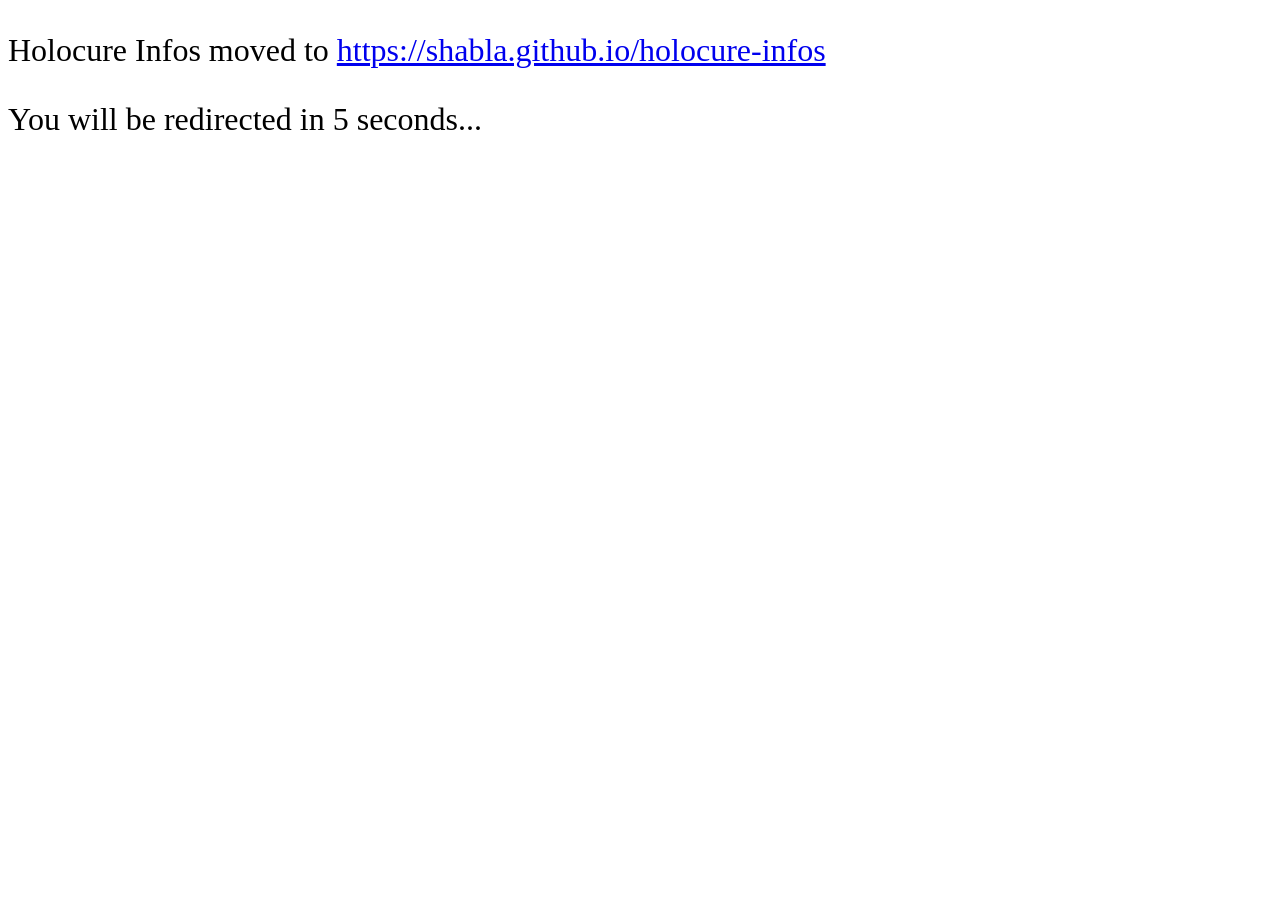
==== commit bc23f0b4: "moved holocure infos to its own gh pages, made a redirect for the time being" ====
--- a/index.html
+++ b/index.html
@@ -3,16 +3,30 @@
 
 <head>
   <meta charset="UTF-8" />
-  <link rel="icon" type="image/svg+xml" href="[data-uri]" />
   <meta name="viewport" content="width=device-width, initial-scale=1.0" />
-  <title>HoloCure Infos</title>
-  <script type="module" crossorigin src="/assets/index.79b24420.js"></script>
-  <link rel="stylesheet" href="/assets/index.5efcdc9f.css">
+  <title>HoloCure Infos Changed URL</title>
+
+  <style>
+    p {
+      font-size: 32px;
+    }
+  </style>
 </head>
 
 <body>
-  <div id="root"></div>
-  
+  <p>Holocure Infos moved to <a href="https://shabla.github.io/holocure-infos">https://shabla.github.io/holocure-infos</a></p>
+  <p>You will be redirected in <span id="tl">5</span> seconds...</p>
+
+  <script>
+    let tl = 5;
+    setInterval(() => {
+      tl--;
+      document.querySelector("#tl").innerHTML = tl;
+      if(tl === 0) {
+        window.location.href = "https://shabla.github.io/holocure-infos";
+      }
+    }, 1000);
+  </script>
 </body>
 
 </html>
